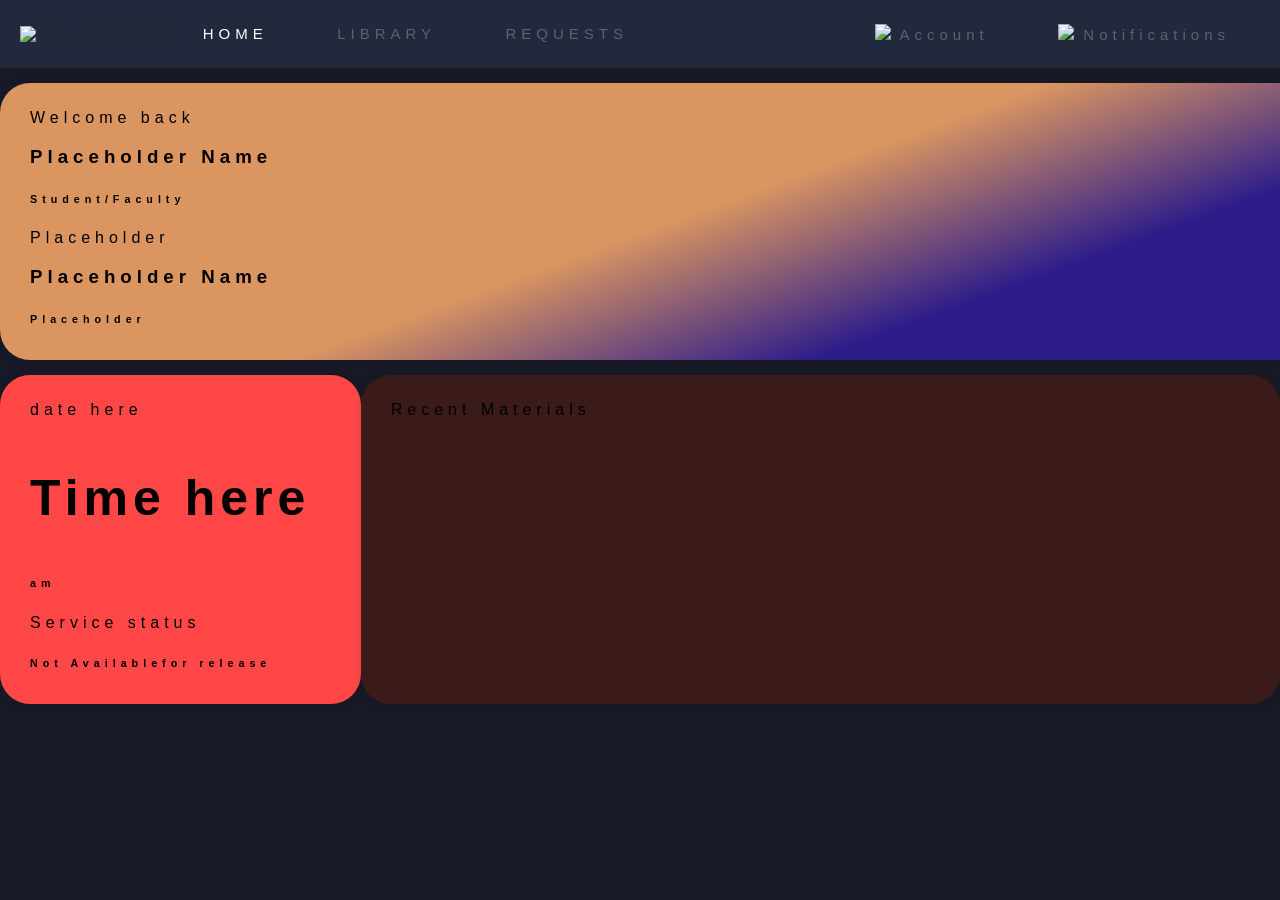
==== dashboard.html @ 8d62a51c "Test" ====
<!DOCTYPE html>
<html lang="en">

<head>
  <meta charset="UTF-8">
  <meta name="viewport" content="width=device-width, initial-scale=1.0">
  <title>LIBSYS</title>
  <link rel="stylesheet" href="dashboard.css">
</head>

<body>
<div class="header">
    
  <div class = "left-header">
    <div class="logo-container">
      <img src="C:\Users\erold\Documents\GitHub\LibSys\images\logo.png">
      <h2 >LIBSYS</h2>
    </div>
        
      <nav class="navigation">
        <a class="active "href="index.html">HOME</a>
        <a href="index.html"> LIBRARY</a>
        <a href="index.html">REQUESTS</a>
      </nav>
  </div>

  <div class="right-header">
    <button id="account"><img src="C:\Users\erold\Documents\GitHub\LibSys\images\account.png">  Account</button>
    <button id="notifications"><img src="C:\Users\erold\Documents\GitHub\LibSys\images\notifications.png">  Notifications</button>
  </div>
</div>

<div class="template">
  <p>Welcome back</p>
  <h3>Placeholder Name</h3>
  <h6>Student/Faculty</h6>

  <p>Placeholder  </p>
  <h3>Placeholder Name</h3>
  <h6>Placeholder</h6>
</div>

<div class="bottom-template">
  <div class="dateAndTime">
    <p>date here</p>
    <h3>Time here</h3>
    <h6>am</h6>

    <p>Service status  </p>
    <h6>Not Availablefor release</h6>
  </div>

  <div class="recentMaterials">
    <p>Recent Materials</p>
    <div>
            
    </div>
  </div>
</div>

</body>
</html>
---- dashboard.css ----
body {
  font-family: 'Heebo Light', sans-serif;
  letter-spacing: 5px;
  background: #171A26;
  margin: 0;
  padding: 0;
}
/* For all Buttons*/
button{
font-family: 'Heebo Light', sans-serif;
  letter-spacing: 5px;
}

.logo-container{
  display: flex;         
  align-items: center;   
  gap: 20px; 
}

/* Main Header/Top Panel*/
.header {
  overflow: "hidden";
  display: flex;
  background: #23293D;
  padding: 0px 20px;
  align-items: center;
  justify-content: space-between;
  color: #242735;  
}

.header a:hover,.right-header button:hover{
  background-color: #252b3f;
   color: rgb(94, 70, 104); 
}

.header a.active {
  color:  rgb(255, 255, 255);
}

/*Items in the left side of the header*/
.left-header{
  display: inline-flex;
  align-items: center;
  gap: 2  0px;
}

.navigation a,.right-header button{
  color: rgb(97, 94, 109);
  text-align: center;
  padding: 0px 30px;
  font-size: 15px;
}

.navigation a {
  text-decoration: none;
  text-transform: capitalize;
}

/*Items in the right side of the header*/
.right-header button{
  background: none;  
  border: none;
  cursor: pointer;
}

.template, .dateAndTime, .recentMaterials{
  padding: 10px 30px 10px;
  align-items: center;
  border-radius: 30px;  
  box-shadow: 0 0 10px rgba(0,0,0,0.1);
}

.template {
  width: 1750px;
   max-width: 100%; 
  margin: 15px auto;
  background-image: linear-gradient(160deg, #da9561, #da9561, #da9561,  #2C1C8A, #2C1C8A);
}

.bottom-template{
  justify-content: space-around;
  display: flex;  
  margin: 15px, 10px;
}

.dateAndTime {
  width: 350px;
  max-width: 100%; 
  background:#FF4747;
}

.dateAndTime h3{
  font-size: 50px;
}

.recentMaterials {
  width: 1000px;
  max-width: 100%; 
  background:#3b1a1a;
}
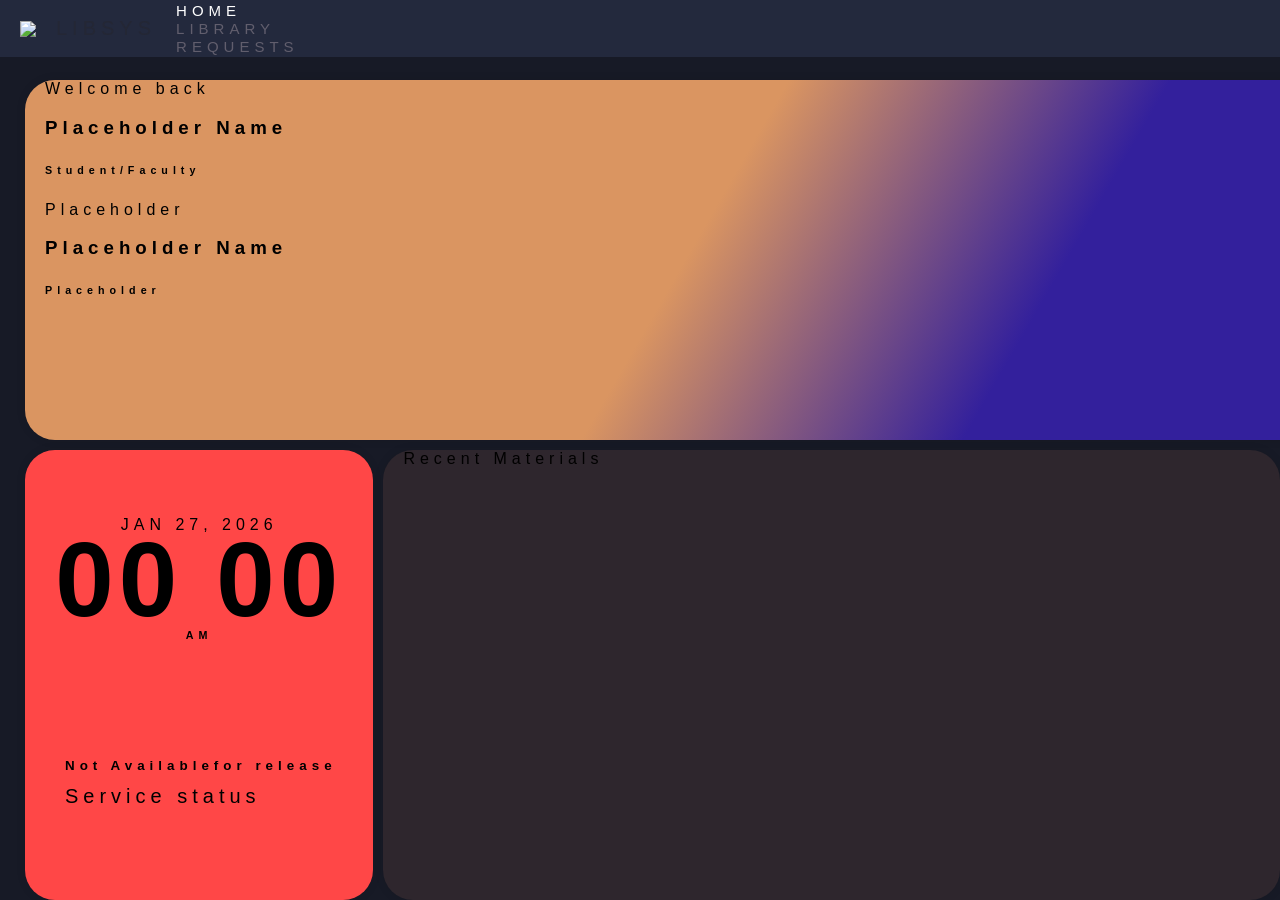
==== commit 25525bd0: "Update 0.1" ====
--- a/dashboard.html
+++ b/dashboard.html
@@ -4,29 +4,36 @@
 <head>
   <meta charset="UTF-8">
   <meta name="viewport" content="width=device-width, initial-scale=1.0">
-  <title>LIBSYS</title>
-  <link rel="stylesheet" href="dashboard.css">
+  <title>LIBSYS Dashboard</title>
+  <link rel="stylesheet" href="style.css">
 </head>
 
 <body>
 <div class="header">
-    
   <div class = "left-header">
     <div class="logo-container">
       <img src="C:\Users\erold\Documents\GitHub\LibSys\images\logo.png">
-      <h2 >LIBSYS</h2>
+      <h2 id="logoName">LIBSYS</h2>
     </div>
         
       <nav class="navigation">
-        <a class="active "href="index.html">HOME</a>
-        <a href="index.html"> LIBRARY</a>
+        <a class="active" href="dashboard.html">HOME</a>
+        <a href="librarypage.html"> LIBRARY</a>
         <a href="index.html">REQUESTS</a>
       </nav>
   </div>
 
   <div class="right-header">
-    <button id="account"><img src="C:\Users\erold\Documents\GitHub\LibSys\images\account.png">  Account</button>
+    <a href="login_page.html" id="account"><img src="C:\Users\erold\Documents\GitHub\LibSys\images\account.png">  Account</a>
     <button id="notifications"><img src="C:\Users\erold\Documents\GitHub\LibSys\images\notifications.png">  Notifications</button>
+  </div>
+      
+ 
+</div>
+
+ <div id  = "notifBar" class = "hidden">
+  <div class = "notif">
+    <h1>adhafhkas</h1>
   </div>
 </div>
 
@@ -41,13 +48,17 @@
 </div>
 
 <div class="bottom-template">
-  <div class="dateAndTime">
-    <p>date here</p>
-    <h3>Time here</h3>
-    <h6>am</h6>
+  <div class="bottomLeftBox">
+    <div class="dateAndTime" >
+      <p class="textDateAndTime">JAN 27, 2026</p>
+      <h3 class="textDateAndTime">00 00</h3>
+      <h6 class="textDateAndTime">AM</h6>
+    </div>
 
-    <p>Service status  </p>
-    <h6>Not Availablefor release</h6>
+    <div class="serviceStatus">
+      <p class="textServiceStatus">Service status  </p>
+      <h6 class="textServiceStatus">Not Availablefor release</h6>
+    </div>
   </div>
 
   <div class="recentMaterials">
@@ -58,5 +69,7 @@
   </div>
 </div>
 
+<script src="script.js"></script>
+
 </body>
 </html>
--- a/style.css
+++ b/style.css
@@ -0,0 +1,412 @@
+body {
+  font-family: 'Heebo Light', sans-serif;
+  letter-spacing: 5px;
+  background: #171A26;
+  margin: 0;
+}
+
+/*Log In Page*/
+
+.logo{
+  display: flex;
+  align-items: center; 
+  gap: 20px;  
+}
+
+#logoname{
+  font-size: ;
+}
+
+.container {
+  width: 450px;
+  margin: 100px auto;
+  background: #23293D;
+  padding: 10px 30px 10px;
+  align-items: center;
+  border-radius: 30px;  
+  box-shadow: 0 0 10px rgba(0,0,0,0.1);
+}
+
+h1{
+  font-weight: lighter;
+  font-size: 15px;
+  text-align: left;
+}
+
+h2{
+  font-size: 20px;
+  font-weight: lighter;
+  text-align: center;
+}
+
+form {
+  display: flex;
+  flex-direction: column;
+}
+
+label {
+  font-size: 13px;
+  margin-top: 15px;
+}
+
+input {
+  padding: 8px;
+  margin-top: 5px;
+  border: 0px solid #ccc;
+  font-size: 10px ;
+  color: #333D5C;
+  background-color: #333D5C;
+} 
+
+.button-container {
+  display: flex;
+  gap: 10px;    
+  margin-top: 150px;
+  justify-content: center;
+  align-items: center;    
+    
+  #log-in {
+    text-align: center;
+    padding: 10px 30px;
+    background: #371F6E;  
+    color: white;
+    border: none;
+    border-radius: 4px;
+    cursor: pointer;
+  }
+
+#sign-up {
+  text-align: center;
+  padding: 10px 30px;
+  background: #23293D;  
+  color: white;
+  border-color: #371F6E;
+  border-radius: 4px;
+  cursor: pointer;
+}
+#log-in:hover {
+  background: #005fa3;
+}
+#sign-up:hover {
+  background-color: #444f72;
+}
+
+}
+
+
+
+#loginMessage {
+  color: red;
+  text-align: center;
+  margin-top: 10px;
+}
+
+/* For all Buttons*/
+button{
+  font-family: 'Heebo Light', sans-serif;
+  letter-spacing: 5px;
+}
+ 
+/*Header*/
+.logo-container{
+  display: flex;         
+  align-items: center;   
+  gap: 20px; 
+}
+
+/* Main Header/Top Panel*/
+.header {
+  overflow: "hidden";
+  position: fixed;
+  top: 0;
+  display: flex  ;
+  background: #23293D;
+  padding: 0px 20px;
+  align-items: center;
+  justify-content: space-around;
+  color: #242735;  
+}
+
+.header a:hover,.right-header button:hover{
+  background-color: #252b3f;
+   color: rgb(94, 70, 104); 
+}
+
+.header a.active {
+  color:  rgb(255, 255, 255);
+}
+
+/*Items in the left side of the header*/
+.left-header{
+  display: inline-flex;
+  align-items: center;
+  align-content: end;
+  gap: 20px;
+}
+
+.navigation a,.right-header button{
+  color: rgb(97, 94, 109);
+  text-align: center;
+  /* padding: 0px 10px; */
+  font-size: 15px;
+}
+
+.navigation a, .right-header a {
+  text-decoration: none;
+  text-transform: capitalize;
+}
+
+/*Items in the right side of the header*/
+.right-header{
+  align-items: baseline;
+  margin-left: 1055px;
+}
+
+.right-header button{
+  background: none;  
+  border: none;
+  cursor: pointer;
+}
+/* notifications */
+.notif{
+  background-color: #D3D3D3;
+  
+}
+
+#notifBar.show {
+  opacity: 1;
+  transform: translateY(0);
+}
+
+#notifBar.hidden {
+  opacity: 0;
+  pointer-events: none;
+}
+
+#notifBar{
+ position: fixed;
+  right: 20px;
+  top: 80px;
+  width: 400px;
+  height: 300px;
+  background: #23293D;
+  border-radius: 20px;
+  box-shadow: 0 0 10px rgba(0,0,0,0.5);
+  opacity: 0;
+  transform: translateY(-20px);
+  transition: opacity 0.3s ease, transform 0.3s ease;
+}
+
+/*Dashboard*/
+.template, .bottomLeftBox, .recentMaterials{
+  padding: 0px 20px 10px;
+  align-items: center;
+  border-radius: 30px;  
+  box-shadow: 0 0 10px rgba(0,0,0,0.1);
+}
+
+.template {
+  margin: 80px 25px 10px;
+  width: 1750px;
+  height: 350px;
+  max-width: 100%; 
+  background-image: linear-gradient(120deg, #da9561, #da9561, #da9561,  #33209c, #33209c);
+}
+
+.bottom-template{
+  /* justify-content: space-around; */
+  display: flex;  
+  height: 450px;
+}
+
+.bottomLeftBox {
+  /* display: flex;   */
+  width: 450px;
+  margin-left: 25px;
+  margin-right: 0px;
+  max-width: 100%; 
+  background:#FF4747;
+}
+
+.dateAndTime{
+  display: grid;
+  place-items: center;
+  margin: 75px 0px;
+}
+
+.textDateAndTime{
+  margin:-50px
+}
+
+.serviceStatus{
+  font-size: 20px;
+  margin-top: 150px;
+  margin-left: 20px;
+}
+
+.textServiceStatus{
+  display: grid;
+  place-items: start;
+  margin: 0px 0px -50px; 
+}
+
+.dateAndTime h3{
+  margin: -5px;
+  font-size: 105px;
+} 
+
+.recentMaterials {
+  width: 1250px;
+  max-width: 100%; 
+  margin-left: 10px;
+  background: rgba(238, 148, 107, 0.10); 
+}
+
+
+.menuBar ul{
+  background-color: #ffee00;
+  color: #da9561;
+  list-style-type: none;
+  margin: 10px;
+  padding: 0;
+}
+
+/* Accpunt page */
+.accountBody {
+  font-family: 'Heebo Light', sans-serif;
+  letter-spacing: 0.8px;
+  background: #171A26;
+  margin: 0;
+  min-height: 100vh;
+  display: flex;
+  align-items: center;
+  justify-content: center;
+  padding: 24px;
+}
+
+.profileContainer {
+  width: 680px;
+  max-width: 100%;
+  height: 94vh;
+}
+
+.profile-card {
+  position: relative;
+  overflow: hidden;
+  border-radius: 34px;
+  background: linear-gradient(180deg, #ff7f6f 0%, #ff2a32 55%, #d81122 100%);
+  padding: 90px 28px 28px;
+  box-shadow: 0 32px 90px rgba(0, 0, 0, 0.32);
+  height: 90vh;
+}
+
+
+.profile-top {
+  position: relative;
+  margin-bottom: 16px;
+}
+
+.profile-avatar {
+  position: absolute;
+  top: 12px;
+  left: 24px;
+  width: 180px;
+  height: 180px;
+  border-radius: 50%;
+  background: #ffffff;
+  box-shadow: 0 18px 40px rgba(0, 0, 0, 0.24);
+}
+
+.profile-info {
+  color: #ffffff;
+  margin-left: 240px;
+  padding-top: 8px;
+}
+
+.profile-role {
+  display: block;
+  font-size: 11px;
+  letter-spacing: 5px;
+  text-transform: uppercase;
+  opacity: 0.88;
+  margin-bottom: 10px;
+}
+
+.profile-info h1 {
+  margin: 0;
+  font-size: 28px;
+  font-weight: 500;
+  line-height: 1.05;
+}
+
+.profile-info p {
+  margin: 10px 0 0;
+  font-size: 13px;
+  opacity: 0.92;
+  letter-spacing: 0.5px;
+}
+
+.action-buttons {
+  position: absolute;
+  left: 28px;
+  right: 28px;
+  bottom: 110px; /* above logout button */
+  display: flex;
+  gap: 14px;
+}
+
+.button {
+  font-family: 'Heebo Light', sans-serif;
+  letter-spacing: 1px;
+  border: none;
+  border-radius: 14px; /* smoother rectangular corners like image */
+  text-transform: capitalize; /* capital and small letters */
+  padding: 18px 20px;
+  font-size: 13px;
+  cursor: pointer;
+  transition: transform 0.2s ease, box-shadow 0.2s ease, background-color 0.2s ease;
+  display: inline-flex;
+  align-items: center;
+  justify-content: center;
+}
+
+.button:hover {
+  transform: translateY(-1px);
+  box-shadow: 0 10px 18px rgba(0, 0, 0, 0.18);
+}
+
+.edit-button, .view-button{
+  background: rgba(64, 12, 84, 0.95);
+  color: #fff;
+  flex: 1;
+  height: 64px; /* taller rectangular buttons */
+  border-radius: 14px;
+}
+
+.logout-button  {
+  background: #ff081d;
+  color: #ffffff;
+  width: calc(100% - 56px);
+  margin: 0 auto;
+  padding: 18px 20px;
+  font-size: 14px;
+  height: 64px;
+  border-radius: 14px;
+  position: absolute;
+  left: 28px;
+  right: 28px;
+  bottom: 20px;
+}
+
+
+h1,
+h2,
+label,
+input,
+button,
+a,
+p,
+span {
+  margin: 0;
+  padding: 0;
+}
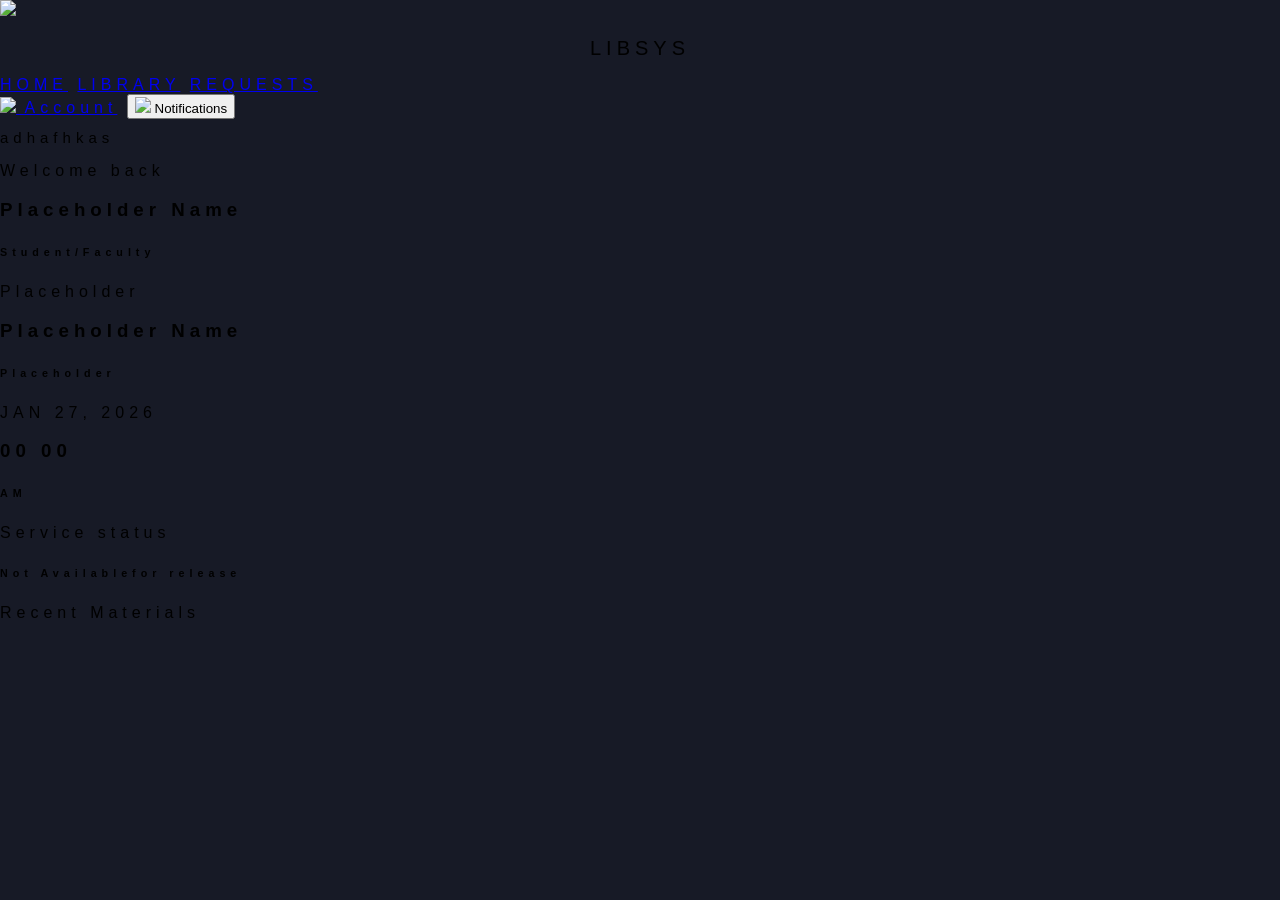
==== commit e86e8290: "0.11" ====
--- a/dashboard.html
+++ b/dashboard.html
@@ -19,12 +19,12 @@
       <nav class="navigation">
         <a class="active" href="dashboard.html">HOME</a>
         <a href="librarypage.html"> LIBRARY</a>
-        <a href="index.html">REQUESTS</a>
+        <a href="login_page.html">REQUESTS</a>
       </nav>
   </div>
 
   <div class="right-header">
-    <a href="login_page.html" id="account"><img src="C:\Users\erold\Documents\GitHub\LibSys\images\account.png">  Account</a>
+    <a href="accountPage.html" id="account"><img src="C:\Users\erold\Documents\GitHub\LibSys\images\account.png">  Account</a>
     <button id="notifications"><img src="C:\Users\erold\Documents\GitHub\LibSys\images\notifications.png">  Notifications</button>
   </div>
       
--- a/style.css
+++ b/style.css
@@ -6,7 +6,6 @@
 }
 
 /*Log In Page*/
-
 .logo{
   display: flex;
   align-items: center; 
@@ -91,7 +90,7 @@
   background-color: #444f72;
 }
 
-}
+
 
 
 
@@ -272,19 +271,13 @@
 }
 
 /* Accpunt page */
-.accountBody {
-  font-family: 'Heebo Light', sans-serif;
-  letter-spacing: 0.8px;
+.profileContainer {
   background: #171A26;
-  margin: 0;
   min-height: 100vh;
   display: flex;
   align-items: center;
   justify-content: center;
   padding: 24px;
-}
-
-.profileContainer {
   width: 680px;
   max-width: 100%;
   height: 94vh;
@@ -399,14 +392,3 @@
 }
 
 
-h1,
-h2,
-label,
-input,
-button,
-a,
-p,
-span {
-  margin: 0;
-  padding: 0;
-}
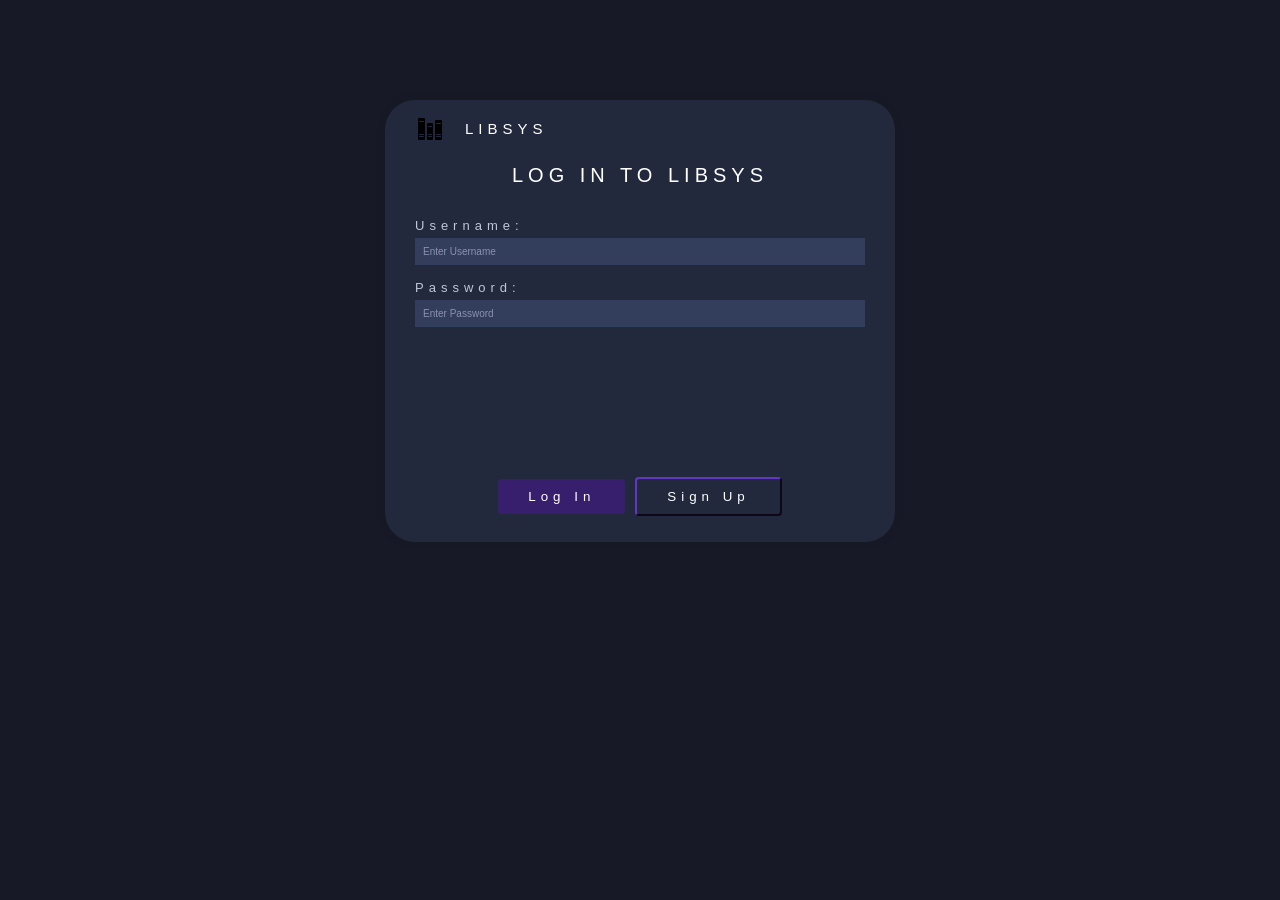
==== commit 8fad9db1: "Updated project files" ====
--- a/dashboard.html
+++ b/dashboard.html
@@ -1,75 +1,71 @@
 <!DOCTYPE html>
 <html lang="en">
-
 <head>
   <meta charset="UTF-8">
   <meta name="viewport" content="width=device-width, initial-scale=1.0">
   <title>LIBSYS Dashboard</title>
   <link rel="stylesheet" href="style.css">
 </head>
+<body>
 
-<body>
 <div class="header">
-  <div class = "left-header">
+  <div class="left-header">
     <div class="logo-container">
-      <img src="C:\Users\erold\Documents\GitHub\LibSys\images\logo.png">
+      <img src="images/logo.png" alt="LibSys Logo">
       <h2 id="logoName">LIBSYS</h2>
     </div>
-        
-      <nav class="navigation">
-        <a class="active" href="dashboard.html">HOME</a>
-        <a href="librarypage.html"> LIBRARY</a>
-        <a href="login_page.html">REQUESTS</a>
-      </nav>
+    <nav class="navigation">
+      <a class="active" href="dashboard.html">HOME</a>
+      <a href="librarypage.html">LIBRARY</a>
+      <a href="requests.html">REQUESTS</a>
+    </nav>
   </div>
-
   <div class="right-header">
-    <a href="accountPage.html" id="account"><img src="C:\Users\erold\Documents\GitHub\LibSys\images\account.png">  Account</a>
-    <button id="notifications"><img src="C:\Users\erold\Documents\GitHub\LibSys\images\notifications.png">  Notifications</button>
-  </div>
-      
- 
-</div>
-
- <div id  = "notifBar" class = "hidden">
-  <div class = "notif">
-    <h1>adhafhkas</h1>
+    <a href="accountPage.html" id="account">
+      <img src="images/account.png" alt="Account"> Account
+    </a>
+    <button id="notifications">
+      <img src="images/notifications.png" alt="Notifs"> Notifications
+    </button>
+    <button id="logoutBtn" class="logout-nav-btn">Log Out</button>
   </div>
 </div>
 
-<div class="template">
-  <p>Welcome back</p>
-  <h3>Placeholder Name</h3>
-  <h6>Student/Faculty</h6>
-
-  <p>Placeholder  </p>
-  <h3>Placeholder Name</h3>
-  <h6>Placeholder</h6>
+<!-- Notification Panel -->
+<div id="notifBar" class="hidden">
+  <div class="notif">
+    <h3>Notifications</h3>
+    <div id="notif-content"><p class="notif-empty">No new notifications.</p></div>
+  </div>
 </div>
 
+<!-- Welcome Banner -->
+<div class="template">
+  <p>Welcome back,</p>
+  <h3 id="welcome-name">Loading...</h3>
+  <h6 id="welcome-role">Role</h6>
+</div>
+
+<!-- Bottom panels -->
 <div class="bottom-template">
   <div class="bottomLeftBox">
-    <div class="dateAndTime" >
-      <p class="textDateAndTime">JAN 27, 2026</p>
-      <h3 class="textDateAndTime">00 00</h3>
-      <h6 class="textDateAndTime">AM</h6>
+    <div class="dateAndTime">
+      <p class="textDateAndTime" id="live-date"></p>
+      <!-- Clock with AM/PM inline -->
+      <h3 class="textDateAndTime" id="live-clock">00:00 <span id="clock-ampm" style="font-size:28px; vertical-align:middle;">AM</span></h3>
     </div>
-
     <div class="serviceStatus">
-      <p class="textServiceStatus">Service status  </p>
-      <h6 class="textServiceStatus">Not Availablefor release</h6>
+      <p class="textServiceStatus">System Status</p>
+      <h6 class="textServiceStatus"><span class="status-dot"></span>Online</h6>
     </div>
   </div>
 
   <div class="recentMaterials">
-    <p>Recent Materials</p>
-    <div>
-            
-    </div>
+    <p>Recently Added</p>
+    <div id="recent-books-list" class="recent-books-grid"></div>
   </div>
 </div>
 
 <script src="script.js"></script>
-
 </body>
 </html>
--- a/style.css
+++ b/style.css
@@ -2,6 +2,7 @@
   font-family: 'Heebo Light', sans-serif;
   letter-spacing: 5px;
   background: #171A26;
+  color: #ffffff;
   margin: 0;
 }
 
@@ -13,7 +14,7 @@
 }
 
 #logoname{
-  font-size: ;
+  font-size: 30px;
 }
 
 .container {
@@ -46,15 +47,20 @@
 label {
   font-size: 13px;
   margin-top: 15px;
+  color: #c0c6d9;
 }
 
 input {
   padding: 8px;
   margin-top: 5px;
   border: 0px solid #ccc;
-  font-size: 10px ;
-  color: #333D5C;
+  font-size: 10px;
+  color: #ffffff;
   background-color: #333D5C;
+}
+
+input::placeholder {
+  color: #8a93b0;
 } 
 
 .button-container {
@@ -63,7 +69,7 @@
   margin-top: 150px;
   justify-content: center;
   align-items: center;    
-    
+}
   #log-in {
     text-align: center;
     padding: 10px 30px;
@@ -123,12 +129,12 @@
   padding: 0px 20px;
   align-items: center;
   justify-content: space-around;
-  color: #242735;  
+  color: #ffffff;
 }
 
 .header a:hover,.right-header button:hover{
   background-color: #252b3f;
-   color: rgb(94, 70, 104); 
+  color: #ffffff;
 }
 
 .header a.active {
@@ -143,10 +149,9 @@
   gap: 20px;
 }
 
-.navigation a,.right-header button{
-  color: rgb(97, 94, 109);
+.navigation a:link,.navigation a:visited,.right-header button{
+  color: #ffffff;
   text-align: center;
-  /* padding: 0px 10px; */
   font-size: 15px;
 }
 
@@ -167,33 +172,50 @@
   cursor: pointer;
 }
 /* notifications */
-.notif{
-  background-color: #D3D3D3;
-  
-}
+.notif {
+  padding: 20px;
+  color: #ffffff;
+}
+.notif h3 {
+  margin: 0 0 14px;
+  font-size: 14px;
+  font-weight: 400;
+  letter-spacing: 4px;
+  color: #ffffff;
+  border-bottom: 1px solid rgba(255,255,255,0.08);
+  padding-bottom: 12px;
+}
+.notif-item {
+  background: rgba(255,255,255,0.05);
+  border-radius: 10px;
+  padding: 10px 14px;
+  margin-bottom: 8px;
+  font-size: 12px;
+  color: #c0c6d9;
+  letter-spacing: 1px;
+}
+.notif-item strong { color: #fff; display: block; margin-bottom: 2px; }
+.notif-empty { color: #666; font-size: 12px; text-align: center; padding: 10px 0; }
 
 #notifBar.show {
-  opacity: 1;
-  transform: translateY(0);
+  display: block;
 }
 
 #notifBar.hidden {
-  opacity: 0;
-  pointer-events: none;
+  display: none;
 }
 
 #notifBar{
- position: fixed;
+  position: fixed;
   right: 20px;
-  top: 80px;
-  width: 400px;
-  height: 300px;
-  background: #23293D;
-  border-radius: 20px;
-  box-shadow: 0 0 10px rgba(0,0,0,0.5);
-  opacity: 0;
-  transform: translateY(-20px);
-  transition: opacity 0.3s ease, transform 0.3s ease;
+  top: 60px;
+  width: 320px;
+  background: #23293D;
+  border-radius: 16px;
+  box-shadow: 0 8px 32px rgba(0,0,0,0.5);
+  border: 1px solid rgba(255,255,255,0.08);
+  z-index: 9998;
+  overflow: hidden;
 }
 
 /*Dashboard*/
@@ -210,6 +232,7 @@
   height: 350px;
   max-width: 100%; 
   background-image: linear-gradient(120deg, #da9561, #da9561, #da9561,  #33209c, #33209c);
+  color: #ffffff;
 }
 
 .bottom-template{
@@ -234,19 +257,22 @@
 }
 
 .textDateAndTime{
-  margin:-50px
+  margin: -50px;
+  color: #ffffff;
 }
 
 .serviceStatus{
   font-size: 20px;
   margin-top: 150px;
   margin-left: 20px;
+  color: #ffffff;
 }
 
 .textServiceStatus{
   display: grid;
   place-items: start;
-  margin: 0px 0px -50px; 
+  margin: 0px 0px -50px;
+  color: #ffffff;
 }
 
 .dateAndTime h3{
@@ -343,7 +369,7 @@
   position: absolute;
   left: 28px;
   right: 28px;
-  bottom: 110px; /* above logout button */
+  bottom: 110px;
   display: flex;
   gap: 14px;
 }
@@ -352,8 +378,8 @@
   font-family: 'Heebo Light', sans-serif;
   letter-spacing: 1px;
   border: none;
-  border-radius: 14px; /* smoother rectangular corners like image */
-  text-transform: capitalize; /* capital and small letters */
+  border-radius: 14px; 
+  text-transform: capitalize;
   padding: 18px 20px;
   font-size: 13px;
   cursor: pointer;
@@ -372,7 +398,7 @@
   background: rgba(64, 12, 84, 0.95);
   color: #fff;
   flex: 1;
-  height: 64px; /* taller rectangular buttons */
+  height: 64px;
   border-radius: 14px;
 }
 
@@ -392,3 +418,448 @@
 }
 
 
+
+
+/* LOGOUT NAV BUTTON */
+.logout-nav-btn {
+  background: #371F6E;
+  color: white;
+  border: none;
+  border-radius: 8px;
+  padding: 6px 16px;
+  cursor: pointer;
+  font-family: 'Heebo Light', sans-serif;
+  letter-spacing: 3px;
+  font-size: 13px;
+}
+.logout-nav-btn:hover { background: #ff081d; }
+
+/* DASHBOARD RECENT BOOKS */
+.recent-books-grid {
+  display: flex;
+  flex-wrap: wrap;
+  gap: 12px;
+  margin-top: 10px;
+}
+.recent-book-card {
+  background: rgba(255,255,255,0.07);
+  border-radius: 12px;
+  padding: 14px 18px;
+  display: flex;
+  flex-direction: column;
+  gap: 4px;
+  min-width: 200px;
+  flex: 1;
+}
+.recent-book-card strong { color: #fff; font-size: 14px; }
+.recent-book-card span { color: #aaa; font-size: 12px; }
+.book-badge {
+  display: inline-block;
+  padding: 2px 8px;
+  border-radius: 20px;
+  font-size: 11px;
+  margin-top: 4px;
+  width: fit-content;
+}
+.book-badge.available { background: #1a4a2e; color: #4ade80; }
+.book-badge.borrowed  { background: #4a1a1a; color: #f87171; }
+
+/* LIBRARY PAGE */
+.library-wrapper {
+  margin-top: 80px;
+  padding: 30px 30px;
+}
+.library-header {
+  display: flex;
+  align-items: center;
+  justify-content: space-between;
+  flex-wrap: wrap;
+  gap: 12px;
+  margin-bottom: 20px;
+}
+.library-header h2 { color: #fff; margin: 0; font-weight: 300; font-size: 24px; }
+.library-stats { display: flex; gap: 10px; flex-wrap: wrap; }
+.stat-chip {
+  background: rgba(255,255,255,0.08);
+  color: #ccc;
+  padding: 6px 16px;
+  border-radius: 20px;
+  font-size: 13px;
+}
+.stat-chip strong { color: #fff; }
+.available-chip { border: 1px solid #4ade80; }
+.borrowed-chip  { border: 1px solid #f87171; }
+
+.library-controls {
+  display: flex;
+  gap: 12px;
+  flex-wrap: wrap;
+  margin-bottom: 24px;
+}
+.search-bar {
+  flex: 1;
+  min-width: 200px;
+  padding: 10px 16px;
+  background: #23293D;
+  border: 1px solid #3a4260;
+  border-radius: 10px;
+  color: #fff;
+  font-size: 14px;
+  letter-spacing: 1px;
+}
+.search-bar::placeholder { color: #666; }
+.filter-select {
+  padding: 10px 14px;
+  background: #23293D;
+  border: 1px solid #3a4260;
+  border-radius: 10px;
+  color: #fff;
+  font-size: 13px;
+  letter-spacing: 1px;
+  cursor: pointer;
+}
+
+.books-grid {
+  display: grid;
+  grid-template-columns: repeat(auto-fill, minmax(260px, 1fr));
+  gap: 18px;
+}
+.book-card {
+  background: #23293D;
+  border-radius: 16px;
+  padding: 20px;
+  display: flex;
+  flex-direction: column;
+  gap: 6px;
+  border: 1px solid rgba(255,255,255,0.05);
+  transition: transform 0.2s, box-shadow 0.2s;
+}
+.book-card:hover {
+  transform: translateY(-3px);
+  box-shadow: 0 8px 24px rgba(0,0,0,0.3);
+}
+.book-genre-tag {
+  background: #371F6E;
+  color: #c4a8ff;
+  font-size: 10px;
+  padding: 3px 10px;
+  border-radius: 20px;
+  width: fit-content;
+  letter-spacing: 2px;
+}
+.book-title  { color: #fff; font-size: 16px; margin: 4px 0 0; font-weight: 500; letter-spacing: 1px; }
+.book-author { color: #9aa3bf; font-size: 13px; margin: 0; }
+.book-year   { color: #666; font-size: 11px; margin: 0; letter-spacing: 1px; }
+.book-footer {
+  display: flex;
+  align-items: center;
+  justify-content: space-between;
+  margin-top: 12px;
+}
+.status-badge {
+  font-size: 12px;
+  padding: 4px 10px;
+  border-radius: 20px;
+}
+.status-available { background: #1a4a2e; color: #4ade80; }
+.status-borrowed  { background: #4a1a1a; color: #f87171; }
+
+.borrow-btn, .return-btn {
+  padding: 6px 16px;
+  border: none;
+  border-radius: 8px;
+  cursor: pointer;
+  font-size: 12px;
+  letter-spacing: 2px;
+  font-family: 'Heebo Light', sans-serif;
+  transition: background 0.2s;
+}
+.borrow-btn         { background: #371F6E; color: #fff; }
+.borrow-btn:hover   { background: #5a3aa8; }
+.return-btn         { background: #1a4a2e; color: #4ade80; }
+.return-btn:hover   { background: #2a6a40; }
+.borrow-btn.disabled { background: #2a2e42; color: #555; cursor: not-allowed; }
+
+.no-results { color: #666; text-align: center; padding: 40px; font-size: 16px; grid-column: 1/-1; }
+
+/* TOAST */
+.toast {
+  position: fixed;
+  bottom: 30px;
+  left: 50%;
+  transform: translateX(-50%) translateY(80px);
+  background: #371F6E;
+  color: #fff;
+  padding: 12px 28px;
+  border-radius: 30px;
+  font-size: 14px;
+  letter-spacing: 1px;
+  opacity: 0;
+  transition: transform 0.3s ease, opacity 0.3s ease;
+  z-index: 9999;
+}
+.toast.show {
+  transform: translateX(-50%) translateY(0);
+  opacity: 1;
+}
+
+
+/* SIGN UP FORM */
+.hidden {
+  display: none !important;
+}
+
+.su-select {
+  padding: 8px;
+  margin-top: 5px;
+  background-color: #333D5C;
+  color: #ffffff;
+  border: none;
+  font-size: 10px;
+  font-family: 'Heebo Light', sans-serif;
+  letter-spacing: 3px;
+  cursor: pointer;
+}
+
+.su-select option {
+  background-color: #23293D;
+  color: #ffffff;
+}
+
+
+/* COMING SOON / PLACEHOLDER PAGE */
+.coming-soon-wrapper {
+  display: flex;
+  justify-content: center;
+  align-items: center;
+  height: calc(100vh - 80px);
+  margin-top: 80px;
+}
+.coming-soon-box {
+  text-align: center;
+  background: #23293D;
+  padding: 60px 80px;
+  border-radius: 24px;
+  border: 1px solid rgba(255,255,255,0.07);
+}
+.coming-soon-box h2 {
+  font-size: 28px;
+  color: #ffffff;
+  letter-spacing: 8px;
+  margin-bottom: 16px;
+}
+.coming-soon-box p {
+  color: #9aa3bf;
+  font-size: 14px;
+  margin: 6px 0;
+}
+.coming-soon-sub {
+  font-size: 12px !important;
+  color: #666 !important;
+}
+.back-home-btn {
+  display: inline-block;
+  margin-top: 30px;
+  padding: 10px 24px;
+  background: #371F6E;
+  color: #ffffff;
+  border-radius: 10px;
+  text-decoration: none;
+  font-size: 13px;
+  letter-spacing: 2px;
+  transition: background 0.2s;
+}
+.back-home-btn:hover { background: #5a3aa8; }
+
+
+/* REQUESTS PAGE */
+.requests-wrapper {
+  margin-top: 90px;
+  padding: 0 30px 40px;
+  display: flex;
+  flex-direction: column;
+  gap: 24px;
+  max-width: 800px;
+}
+.requests-header h2 { color: #fff; font-weight: 300; font-size: 24px; margin: 0; }
+.requests-subtitle  { color: #8a93b0; font-size: 13px; margin: 6px 0 0; }
+
+.requests-form-card,
+.requests-list-card {
+  background: #23293D;
+  border-radius: 16px;
+  padding: 24px;
+  border: 1px solid rgba(255,255,255,0.05);
+}
+.requests-form-card h3,
+.requests-list-card h3 {
+  color: #fff;
+  font-weight: 400;
+  margin: 0 0 16px;
+  font-size: 16px;
+  letter-spacing: 3px;
+}
+
+textarea {
+  padding: 8px;
+  margin-top: 5px;
+  background-color: #333D5C;
+  color: #ffffff;
+  border: none;
+  font-size: 10px;
+  font-family: 'Heebo Light', sans-serif;
+  letter-spacing: 2px;
+  width: 100%;
+  resize: vertical;
+  border-radius: 4px;
+  box-sizing: border-box;
+}
+textarea::placeholder { color: #8a93b0; }
+
+.request-card {
+  background: rgba(255,255,255,0.04);
+  border-radius: 10px;
+  padding: 14px 16px;
+  display: flex;
+  flex-direction: column;
+  gap: 4px;
+  margin-bottom: 10px;
+}
+.request-card strong { color: #fff; font-size: 14px; }
+.request-card span   { color: #9aa3bf; font-size: 12px; }
+
+
+/* EDIT PROFILE MODAL */
+.modal-overlay {
+  display: none;
+  position: fixed;
+  inset: 0;
+  background: rgba(0,0,0,0.7);
+  z-index: 9999;
+  align-items: center;
+  justify-content: center;
+}
+.modal-overlay.open {
+  display: flex;
+}
+.modal-box {
+  background: #23293D;
+  border-radius: 20px;
+  padding: 32px;
+  width: 360px;
+  max-width: 90vw;
+  border: 1px solid rgba(255,255,255,0.08);
+  box-shadow: 0 20px 60px rgba(0,0,0,0.5);
+}
+.modal-box h3 {
+  color: #fff;
+  margin: 0 0 20px;
+  font-weight: 300;
+  font-size: 16px;
+  letter-spacing: 5px;
+  text-align: center;
+}
+.modal-box label { color: #c0c6d9; font-size: 12px; }
+.modal-box input {
+  width: 100%;
+  box-sizing: border-box;
+  margin-bottom: 4px;
+}
+.modal-actions {
+  display: flex;
+  gap: 10px;
+  margin-top: 20px;
+}
+.modal-save-btn {
+  flex: 1;
+  padding: 10px;
+  background: #371F6E;
+  color: #fff;
+  border: none;
+  border-radius: 10px;
+  cursor: pointer;
+  font-family: 'Heebo Light', sans-serif;
+  letter-spacing: 3px;
+  font-size: 12px;
+}
+.modal-save-btn:hover { background: #5a3aa8; }
+.modal-cancel-btn {
+  flex: 1;
+  padding: 10px;
+  background: rgba(255,255,255,0.06);
+  color: #ccc;
+  border: none;
+  border-radius: 10px;
+  cursor: pointer;
+  font-family: 'Heebo Light', sans-serif;
+  letter-spacing: 3px;
+  font-size: 12px;
+}
+.modal-msg { text-align: center; font-size: 12px; margin-top: 10px; min-height: 16px; }
+
+/* VIEW ARCHIVES PANEL */
+.archives-panel {
+  display: none;
+  position: fixed;
+  inset: 0;
+  background: rgba(0,0,0,0.7);
+  z-index: 9999;
+  align-items: center;
+  justify-content: center;
+}
+.archives-panel.open { display: flex; }
+.archives-box {
+  background: #23293D;
+  border-radius: 20px;
+  padding: 32px;
+  width: 480px;
+  max-width: 90vw;
+  max-height: 80vh;
+  overflow-y: auto;
+  border: 1px solid rgba(255,255,255,0.08);
+  box-shadow: 0 20px 60px rgba(0,0,0,0.5);
+}
+.archives-box h3 {
+  color: #fff;
+  margin: 0 0 20px;
+  font-weight: 300;
+  font-size: 16px;
+  letter-spacing: 5px;
+  text-align: center;
+}
+.archive-card {
+  background: rgba(255,255,255,0.04);
+  border-radius: 10px;
+  padding: 12px 16px;
+  margin-bottom: 10px;
+  display: flex;
+  flex-direction: column;
+  gap: 3px;
+}
+.archive-card strong { color: #fff; font-size: 13px; }
+.archive-card span   { color: #9aa3bf; font-size: 11px; }
+.archive-close-btn {
+  display: block;
+  width: 100%;
+  margin-top: 16px;
+  padding: 10px;
+  background: rgba(255,255,255,0.06);
+  color: #ccc;
+  border: none;
+  border-radius: 10px;
+  cursor: pointer;
+  font-family: 'Heebo Light', sans-serif;
+  letter-spacing: 3px;
+  font-size: 12px;
+}
+
+/* SERVICE STATUS DOT */
+.status-dot {
+  display: inline-block;
+  width: 8px;
+  height: 8px;
+  border-radius: 50%;
+  background: #4ade80;
+  margin-right: 6px;
+  box-shadow: 0 0 6px #4ade80;
+}
